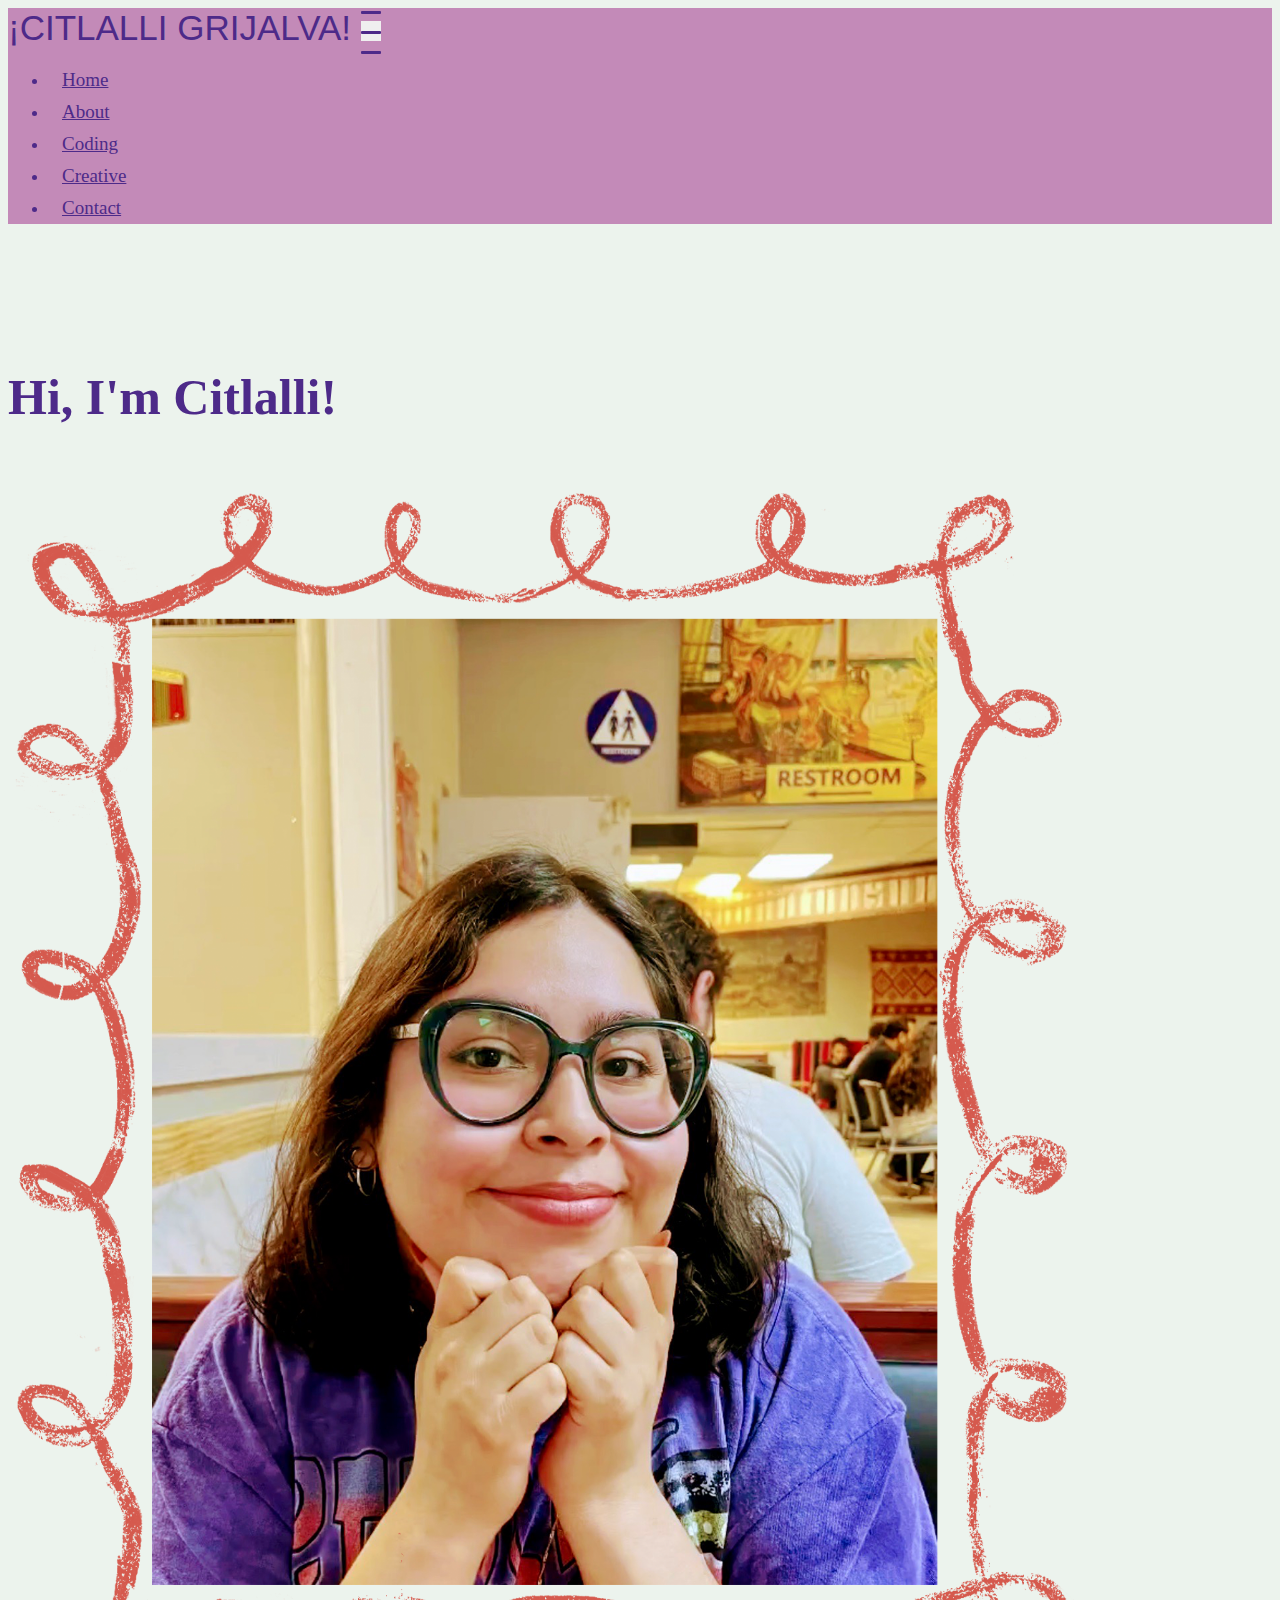
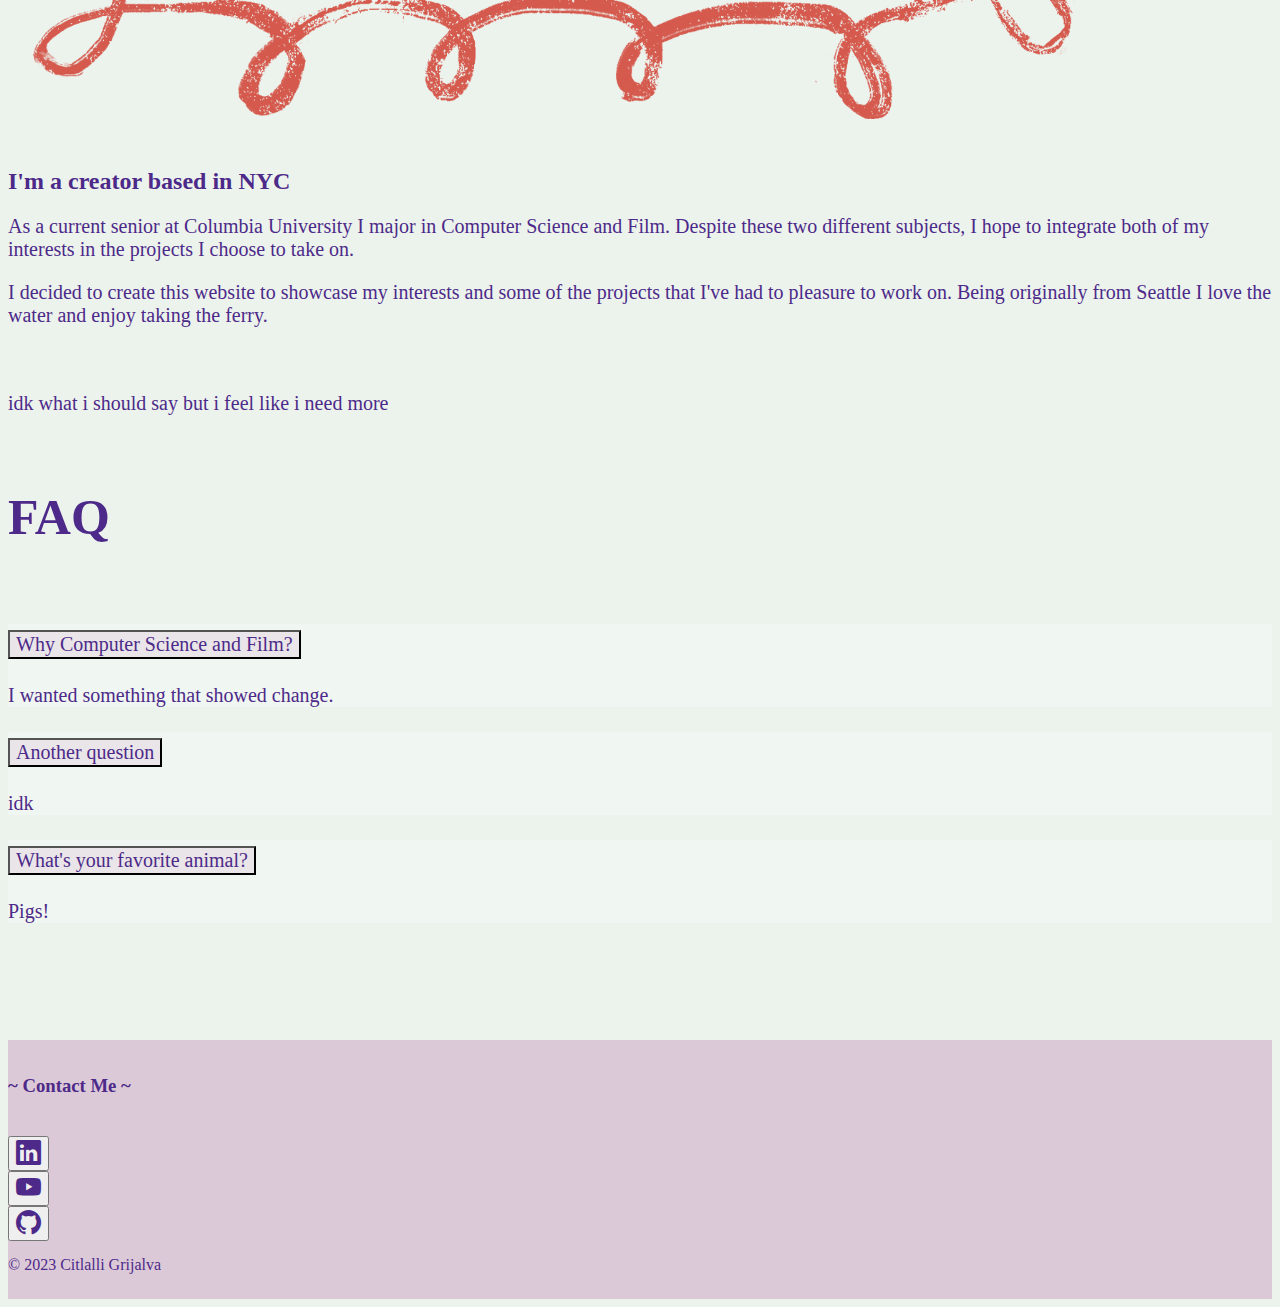
==== templates/about.html @ 0e6bfed2 "Copying files over from original Portfolio file as first commit" ====
<!DOCTYPE html>
<html lang="en">
<head>
    <meta charset="UTF-8">
    <meta http-equiv="X-UA-Compatible" content="IE=edge">
    <meta name="viewport" content="width=device-width, initial-scale=1.0">
    <link href="https://cdn.jsdelivr.net/npm/bootstrap@5.0.2/dist/css/bootstrap.min.css" rel="stylesheet" integrity="sha384-EVSTQN3/azprG1Anm3QDgpJLIm9Nao0Yz1ztcQTwFspd3yD65VohhpuuCOmLASjC" crossorigin="anonymous">
    <script defer src="https://cdn.jsdelivr.net/npm/bootstrap@5.0.2/dist/js/bootstrap.bundle.min.js" integrity="sha384-MrcW6ZMFYlzcLA8Nl+NtUVF0sA7MsXsP1UyJoMp4YLEuNSfAP+JcXn/tWtIaxVXM" crossorigin="anonymous"></script>
    <link rel="stylesheet" href="https://cdn.jsdelivr.net/npm/bootstrap-icons@1.10.5/font/bootstrap-icons.css">
    
    <link rel="stylesheet" href='/style.css'>
    <title>About Me</title>

</head> 
<body>
   
    <nav class="navbar navbar-expand-lg fixed-top">
        <div class="container">
            <a class="navbar-brand">¡CITLALLI GRIJALVA!
            </a>

            <!--toggle button-->
            <button class="navbar-toggler collapsed d-flex d-lg-none flex-column justify-content-around" type="button"  
            data-bs-toggle="collapse" 
            data-bs-target="#navmenu"
            aria-controls="navmenu"
            aria-expanded="false"
            aria-label="Toggle navigation">
               <span class="toggler-icon top-bar"></span>
               <span class="toggler-icon middle-bar"></span>
               <span class="toggler-icon bottom-bar"></span>
            </button>
 
            <!--navbar links-->
            <div class="collapse navbar-collapse justify-content-end align-self-center" id="navmenu">
                <ul class="navbar-nav ms-auto">
                    <li class="nav-item">
                        <a href="#home" class="nav-link">Home</a>
                    </li>
                    <li class="nav-item">
                        <a href="#about" class="nav-link">About</a>
                    </li>
                    <li class="nav-item">
                        <a href="#coding" class="nav-link">Coding</a>
                    </li>

                    <li class="nav-item">
                        <a href="#coding" class="nav-link">Creative</a>
                    </li>
                   
                    <li class="nav-item">
                        <a href="#contact" class="nav-link">Contact</a>
                    </li> 
                    
                </ul>
            </div>
        </div>
    </nav> 

    <section class="bio">
        <div class="container-lg">

            <div class="row justify-content-center text-center">
                <div class="col">
                    <h1 class="heading" style="padding-top: 110px; padding-bottom: 10px;"> Hi, I'm Citlalli!</h1> 
                </div>
            </div>

            <div class="row justify-content-center align-items-center" style="padding-top: 0px;">
                <div class="col-md-5 justify-content-center text-center" id="biophoto" style="padding-top: 10px;" >
                    <img class="img-fluid" style="width: 85%;" src="/images/aboutme2.png" alt="a picture of Citlalli" />
                </div>
                <div class="col-xs-9 col-md-6" style="padding-top: 15px;">
                    <h2 style = "font: 40px;">
                        I'm a creator based in NYC
                    </h2>
                    <p>
                        As a current senior at Columbia University I major in Computer Science and Film.
                        Despite these two different subjects, I hope to integrate both of my interests in the projects I choose to take on.
                    </p>
                    <p>
                        I decided to create this website to showcase my interests and some of the projects that I've had to pleasure to work on.</li>
                        Being originally from Seattle I love the water and enjoy taking the ferry.  
                    </p>
                </div>
            </div>

            <div class="row" style="padding-top:25px;">
                <div class="col text-center">
                    <p id="style">
                        idk what i should say but i feel like i need more 
                    </p>

                </div>
            </div>


        </div>

    </section>

    <section class="faq">
        <div class="container">
            <div class="row justify-content-center text-center">
                <div class="col">
                    <h1 class="heading" style="padding-top: 40px;">FAQ</h1> 
                </div>
            </div>
            <div class="row justify-content-center text-center">
                <div class="col">
                    <h1 class="heading" style="padding-top: 11px;"></h1> 
                </div>
            </div> 
            <div class="accordion" style="padding-bottom: 99px;" >
                <div class="accordion-item">
                  <h2 class="accordion-header">
                    <button class="accordion-button" type="button" data-bs-toggle="collapse" data-bs-target="#collapseOne" aria-expanded="true" aria-controls="collapseOne">
                      Why Computer Science and Film?
                    </button>
                  </h2>
                  <div id="collapseOne" class="accordion-collapse collapse show" data-bs-parent="#accordionExample">
                    <div class="accordion-body">
                        I wanted something that showed change.
                    </div>
                  </div>
                </div>
                <div class="accordion-item">
                  <h2 class="accordion-header">
                    <button class="accordion-button collapsed" type="button" data-bs-toggle="collapse" data-bs-target="#collapseTwo" aria-expanded="false" aria-controls="collapseTwo">
                      Another question
                    </button>
                  </h2>
                  <div id="collapseTwo" class="accordion-collapse collapse" data-bs-parent="#accordionExample">
                    <div class="accordion-body">
                        idk
                    </div>
                  </div>
                </div>
                <div class="accordion-item">
                  <h2 class="accordion-header">
                    <button class="accordion-button collapsed" type="button" data-bs-toggle="collapse" data-bs-target="#collapseThree" aria-expanded="false" aria-controls="collapseThree">
                      What's your favorite animal?
                    </button>
                  </h2>
                  <div id="collapseThree" class="accordion-collapse collapse" data-bs-parent="#accordionExample">
                    <div class="accordion-body">
                        Pigs!
                    </div>
                  </div>
                </div>
              </div>
        </div>
    </section>


    <section class="contact" style="background-color:#c38ab867;">
        <div class="container text-center">
            <div class="row text-center ">
                <div class="col">
                    <h3 id="style" style="padding-top: 35px; padding-bottom: 20px;">
                       ~ Contact Me ~
                    </h3>
                </div>
            </div>
            <div class="row justify-content-center">
                <div class="col-2">
                    <button type="button" class="btn" id="icon-style" >
                        <span>
                             <i class="bi bi-linkedin"></i>
                        </span>
                    </button>
                   
                </div>
                
                <div class="col-2">
                    <button type="button" class="btn" id="icon-style" >
                        <span>
                             <i class="bi bi-youtube"></i>
                        </span>
                    </button> 
                    
                </div>
                <div class="col-2">
                    <button type="button" class="btn" id="icon-style" >
                        <span>
                             <i class="bi bi-github"></i>
                        </span>
                    </button>
                    
                </div>
            </div>

            <div class="row justify-content-center" style="padding-top: 15px; padding-bottom: 25px;">
                <div class="col" id="style">
                    © 2023 Citlalli Grijalva
                </div>
            </div>
            
        </div>
    </section>

    
    

</body>
</html>
---- style.css ----
/*GENERAL STYLING*/

#style{
  font-family: Georgia, 'Times New Roman', Times, serif;
  color: #4d2a89;  
}

#icon-style{
  color:#4d2a89;  
  font-size: 25px;
}

body {
    background-color: #ecf3ed;
  }

p{
  font-family: Georgia, 'Times New Roman', Times, serif;
    font-size: 20px;
    color: #4d2a89; 
}

h2{
  font-family: Georgia, 'Times New Roman', Times, serif;
  color: #4d2a89; 
} 

.heading {
  color: #4d2a89; 
  font-family: Georgia, 'Times New Roman', Times, serif; 
  font-size: 50px; 
}

/*NAVBAR BELWO*/

.navbar {
    background-color: #c38ab8;
  
    color: #4d2a89;
  }

.navbar-brand{
    font-family: 'Franklin Gothic Medium', 'Arial Narrow', Arial, sans-serif; 
    font-size: 35px;
    color: #4d2a89;
  }

.navbar-brand:hover{
  color: #4d2a89;
}

.nav-link{
    font-family: Georgia, 'Times New Roman', Times, serif;
    color: #4d2a89;
    font-size: 19px;
  } 

.nav-link:hover{
  color: #4d2a89;
}
 
  .navbar-nav li:hover{
  background-color: #58d5d3bb;
  border-radius: 22px;
  transition: 0.3s ease;
  }

  .navbar-nav li {
    padding: 5px 14px;
  }

  /*NAVBAR TOGGLER START*/
  .navbar-toggler{
    width: 20px;
    height: 20px;
    position: relative;
    transition: .5s ease-in-out;
  }

  .navbar-toggler,
  .navbar-toggler:focus,
  .navbar-toggler:active,
  .navbar-toggler-icon:focus{
     outline: none;
     box-shadow: none;
     border: 0;
  }

  .navbar-toggler span{
    margin: 0;
    padding: 0;
  }

  .toggler-icon{
    display: block;
    position: absolute;
    height: 3px;
    width: 100%;
    background:#4d2a89; 
    border-radius: 1px;
    opacity: 1;
    left: 0;
    transform: rotate(0deg); 
    transition: .25 ease-in-out;
  }

  .middle-bar{
    margin-top: 0px;
  }

  /*when navigation is clicked*/

  .navbar-toggler .top-bar{
    margin-top: 0px;
    transform: rotate(135deg);
  }

  .navbar-toggler .middle-bar{
    opacity: 0;
    filter: alpha(opacity=0);
  }

  .navbar-toggler .bottom-bar{
    margin-top: 0px;
    transform: rotate(-135deg);
  }  
  /*state when the navbar is collapsed*/
 
  .navbar-toggler.collapsed .top-bar{
    margin-top: -20px;
    transform: rotate(0deg);
  }

  .navbar-toggler.collapsed .middle-bar{
    opacity: 1;
    filter: alpha(opacity=100);
  }

  .navbar-toggler.collapsed .bottom-bar{
    margin-top: 20px;
    transform: rotate(0deg);
  }

    /*NAVBAR TOGGLER END*/


.accordion-item{
  font-family: Georgia, 'Times New Roman', Times, serif;
  color: #4d2a89; 
  font-size: 20px;
 background-color:#f0f6f1 
}

.accordion-button{
  font-family: Georgia, 'Times New Roman', Times, serif;
  color: #4d2a89; 
  font-size: 20px;
 background-color: #c38ab828 
}

#boxshadow{
  box-shadow:0px 2px 30px -5px #d5594d
}

.form-control{
  background-color: #c38ab828;
}

#grid{
  padding-top: 20px;
  padding-bottom: 20px;
}

.card{
  background-color: #dbeaff;
  margin-top: 10px;
  margin-bottom: 10px;
}

.overlay {
  position: absolute;
  top: 0;
  bottom: 0;
  left: 0;
  right: 0;
  height: 100%;
  width: 100%;
  opacity: 0;
  transition: .1s ease;
  background-color: #58d5d3bb;
}

.card:hover .overlay {
  opacity: 1;
}

.text {
  font-size: 39px;
  position: absolute;
  top: 50%;
  left: 50%;
  -webkit-transform: translate(-50%, -50%);
  -ms-transform: translate(-50%, -50%);
  transform: translate(-50%, -50%);
  text-align: center;
}

#card-title{
  text-align: right;
  font-size: 40px;
}

#card-sub{
  text-align: right;

}


/*#58d5d2 #c38ab8; */
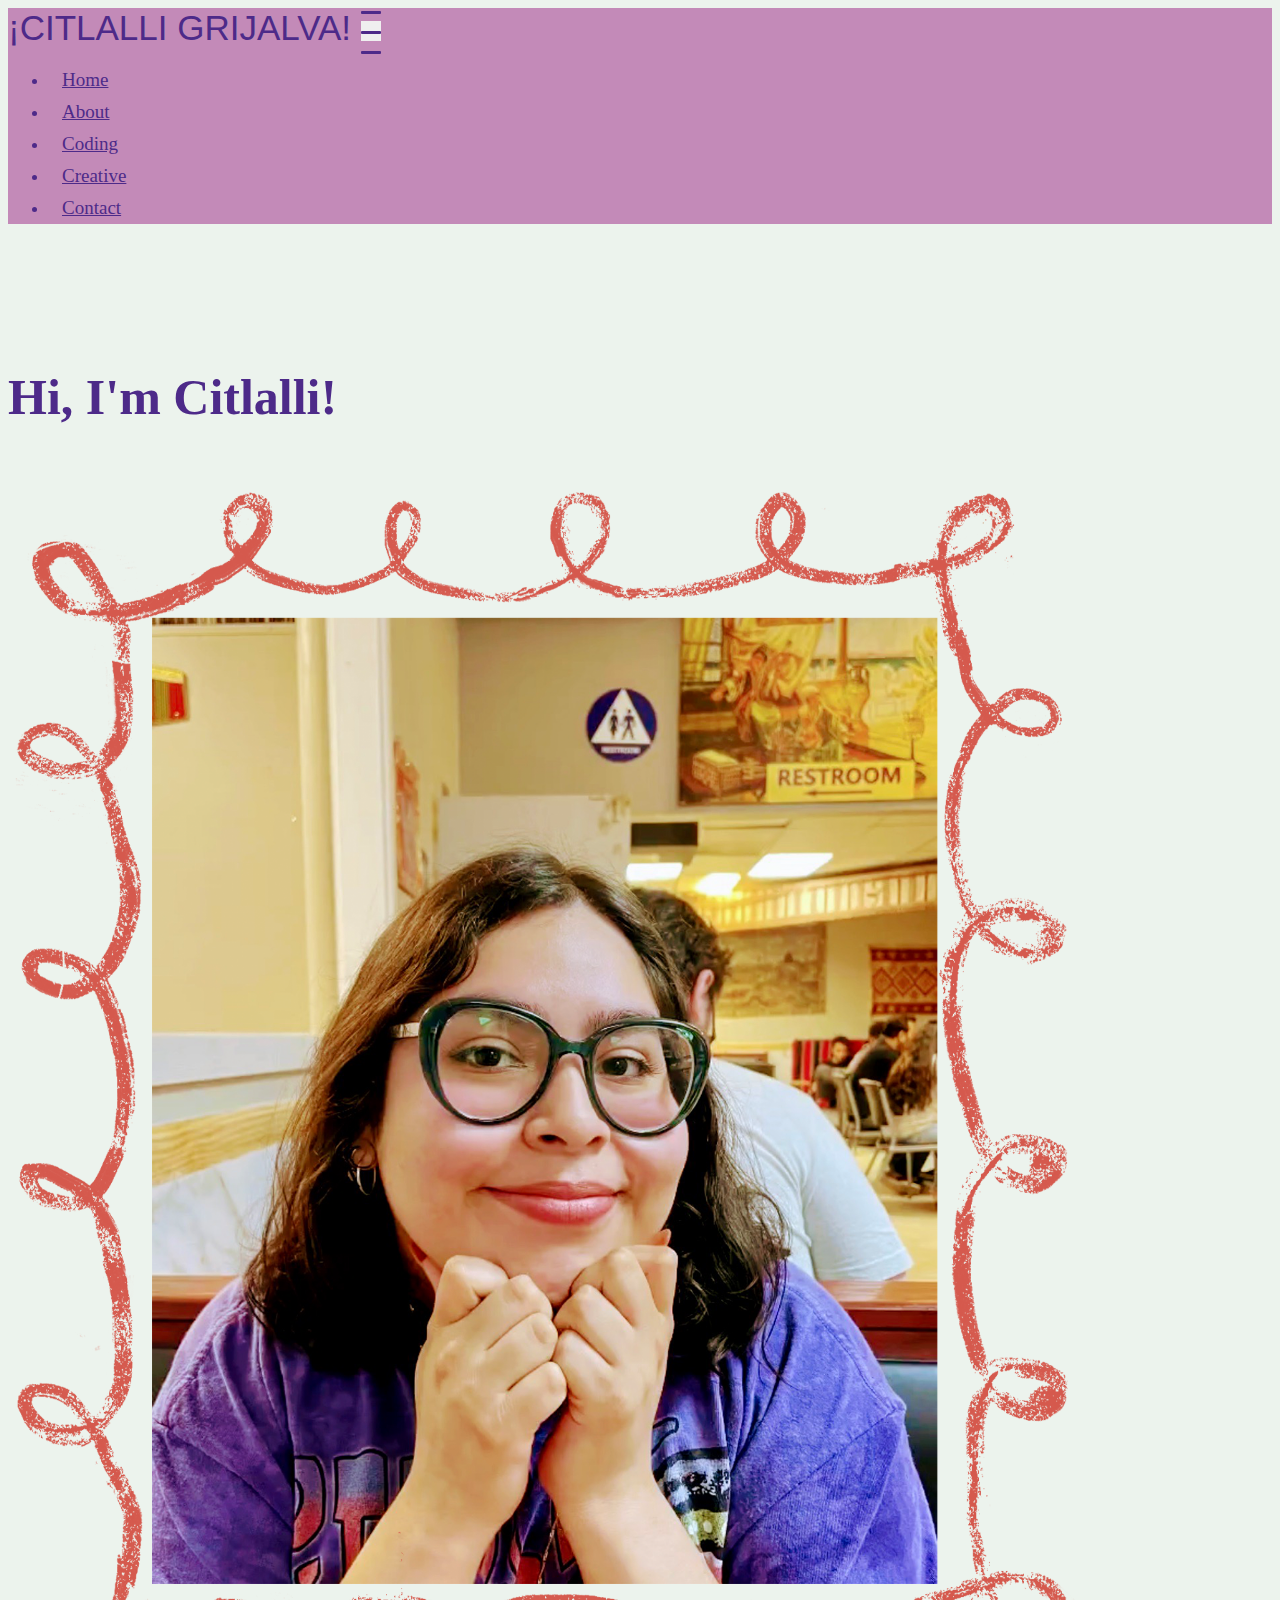
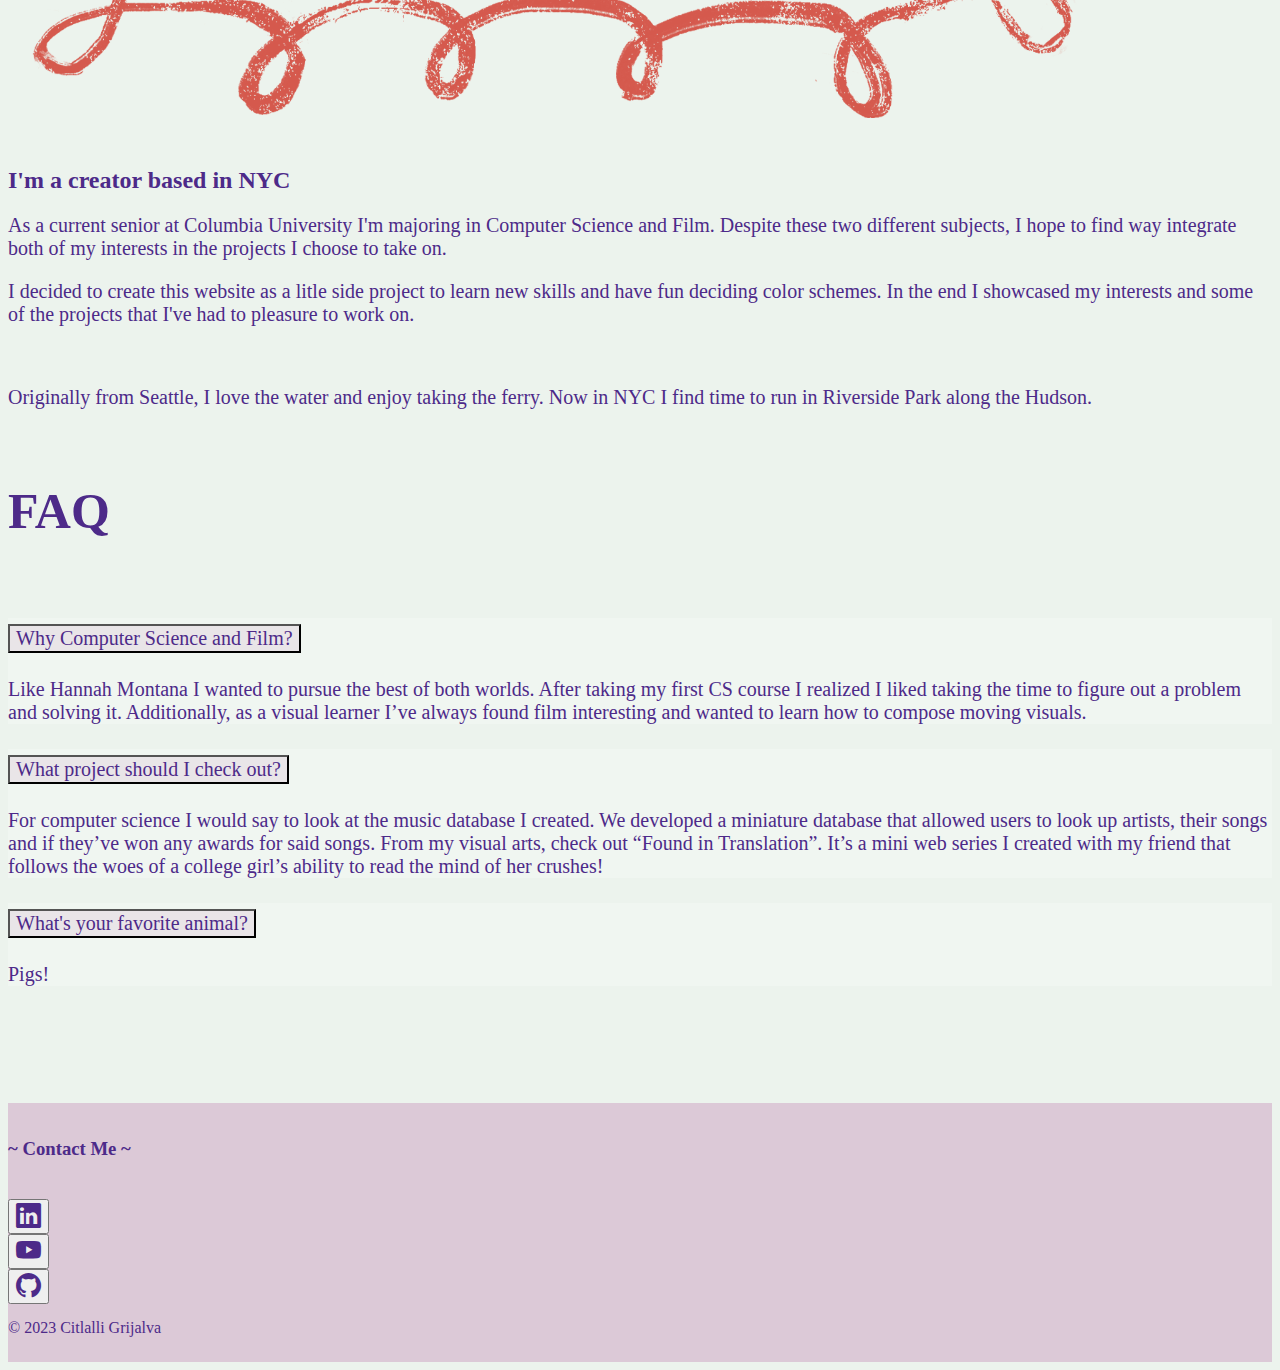
==== commit 482d9921: "More Updates" ====
--- a/templates/about.html
+++ b/templates/about.html
@@ -9,6 +9,7 @@
     <link rel="stylesheet" href="https://cdn.jsdelivr.net/npm/bootstrap-icons@1.10.5/font/bootstrap-icons.css">
     
     <link rel="stylesheet" href='/style.css'>
+    
     <title>About Me</title>
 
 </head> 
@@ -35,21 +36,21 @@
             <div class="collapse navbar-collapse justify-content-end align-self-center" id="navmenu">
                 <ul class="navbar-nav ms-auto">
                     <li class="nav-item">
-                        <a href="#home" class="nav-link">Home</a>
-                    </li>
-                    <li class="nav-item">
-                        <a href="#about" class="nav-link">About</a>
-                    </li>
-                    <li class="nav-item">
-                        <a href="#coding" class="nav-link">Coding</a>
-                    </li>
-
-                    <li class="nav-item">
-                        <a href="#coding" class="nav-link">Creative</a>
+                        <a href="/index.html" class="nav-link active" data-bss-hover-animate="pulse" >Home</a>
+                    </li>
+                    <li class="nav-item">
+                        <a href="/templates/about.html" class="nav-link" data-bss-hover-animate="pulse">About</a>
+                    </li>
+                    <li class="nav-item">
+                        <a href="/templates/coding.html" class="nav-link" data-bss-hover-animate="pulse">Coding</a>
+                    </li>
+
+                    <li class="nav-item">
+                        <a href="/templates/creative.html" class="nav-link" data-bss-hover-animate="pulse">Creative</a>
                     </li>
                    
                     <li class="nav-item">
-                        <a href="#contact" class="nav-link">Contact</a>
+                        <a href="/templates/contact.html" class="nav-link" data-bss-hover-animate="pulse" data>Contact</a>
                     </li> 
                     
                 </ul>
@@ -62,33 +63,34 @@
 
             <div class="row justify-content-center text-center">
                 <div class="col">
-                    <h1 class="heading" style="padding-top: 110px; padding-bottom: 10px;"> Hi, I'm Citlalli!</h1> 
+                    <h1 class="heading" style="padding-top: 110px; padding-bottom: 9px;"> Hi, I'm Citlalli!</h1> 
                 </div>
             </div>
 
             <div class="row justify-content-center align-items-center" style="padding-top: 0px;">
                 <div class="col-md-5 justify-content-center text-center" id="biophoto" style="padding-top: 10px;" >
-                    <img class="img-fluid" style="width: 85%;" src="/images/aboutme2.png" alt="a picture of Citlalli" />
+                    <img id="myImg" class="img-fluid" style="width: 85%;" src="/images/aboutme2.png" alt="a picture of Citlalli" />
+                   <!-- <button onclick="changeImg('myImg').src='/images/mustache.png'" id="myButton">do not touch!</button>-->
                 </div>
                 <div class="col-xs-9 col-md-6" style="padding-top: 15px;">
                     <h2 style = "font: 40px;">
                         I'm a creator based in NYC
                     </h2>
                     <p>
-                        As a current senior at Columbia University I major in Computer Science and Film.
-                        Despite these two different subjects, I hope to integrate both of my interests in the projects I choose to take on.
+                        As a current senior at Columbia University I'm majoring in Computer Science and Film.
+                        Despite these two different subjects, I hope to find way integrate both of my interests in the projects I choose to take on.
                     </p>
                     <p>
-                        I decided to create this website to showcase my interests and some of the projects that I've had to pleasure to work on.</li>
-                        Being originally from Seattle I love the water and enjoy taking the ferry.  
+                        I decided to create this website as a litle side project to learn new skills and have fun deciding color schemes. In the end I showcased my interests and
+                        some of the projects that I've had to pleasure to work on. 
                     </p>
                 </div>
             </div>
 
-            <div class="row" style="padding-top:25px;">
+            <div class="row" style="padding-top:20px;">
                 <div class="col text-center">
                     <p id="style">
-                        idk what i should say but i feel like i need more 
+                        Originally from Seattle, I love the water and enjoy taking the ferry. Now in NYC I find time to run in Riverside Park along the Hudson.
                     </p>
 
                 </div>
@@ -120,19 +122,19 @@
                   </h2>
                   <div id="collapseOne" class="accordion-collapse collapse show" data-bs-parent="#accordionExample">
                     <div class="accordion-body">
-                        I wanted something that showed change.
+                        Like Hannah Montana I wanted to pursue the best of both worlds. After taking my first CS course I realized I liked taking the time to figure out a problem and solving it. Additionally, as a visual learner I’ve always found film interesting and wanted to learn how to compose moving visuals.  
                     </div>
                   </div>
                 </div>
                 <div class="accordion-item">
                   <h2 class="accordion-header">
                     <button class="accordion-button collapsed" type="button" data-bs-toggle="collapse" data-bs-target="#collapseTwo" aria-expanded="false" aria-controls="collapseTwo">
-                      Another question
+                      What project should I check out?
                     </button>
                   </h2>
                   <div id="collapseTwo" class="accordion-collapse collapse" data-bs-parent="#accordionExample">
                     <div class="accordion-body">
-                        idk
+                        For computer science I would say to look at the music database I created. We developed a miniature database that allowed users to look up artists, their songs and if they’ve won any awards for said songs. From my visual arts, check out “Found in Translation”. It’s a mini web series I created with my friend that follows the woes of a college girl’s ability to read the mind of her crushes!
                     </div>
                   </div>
                 </div>
@@ -164,28 +166,38 @@
             </div>
             <div class="row justify-content-center">
                 <div class="col-2">
-                    <button type="button" class="btn" id="icon-style" >
-                        <span>
-                             <i class="bi bi-linkedin"></i>
-                        </span>
-                    </button>
+                    <a href="https://www.linkedin.com/in/citlalli-grijalva-b85326184/" data-bss-hover-animate="pulse" data>
+                        <button type="button" class="btn" id="icon-style" >
+                            <span>
+                                <i class="bi bi-linkedin"></i>
+                            </span>
+                        </button>
+                    
+                    </a>
                    
                 </div>
                 
                 <div class="col-2">
-                    <button type="button" class="btn" id="icon-style" >
-                        <span>
-                             <i class="bi bi-youtube"></i>
-                        </span>
-                    </button> 
-                    
-                </div>
+                    <a href="https://www.youtube.com/channel/UCku24-m4w6GhR5-s40xrokg"  data-bss-hover-animate="pulse" data>
+                        <button type="button" class="btn" id="icon-style" >
+                            <span>
+                                <i class="bi bi-youtube"></i>
+                            </span>
+                        </button>
+                    
+                    </a>
+                    
+                </div>
+                
                 <div class="col-2">
-                    <button type="button" class="btn" id="icon-style" >
-                        <span>
-                             <i class="bi bi-github"></i>
-                        </span>
-                    </button>
+                    <a href="https://github.com/citlagri" data-bss-hover-animate="pulse" data>
+                        <button type="button" class="btn" id="icon-style" >
+                            <span>
+                                <i class="bi bi-github"></i>
+                            </span>
+                        </button>
+                    
+                    </a>
                     
                 </div>
             </div>
--- a/style.css
+++ b/style.css
@@ -158,6 +158,10 @@
  background-color: #c38ab828 
 }
 
+#myButton{
+  margin: 5px;
+}
+
 #boxshadow{
   box-shadow:0px 2px 30px -5px #d5594d
 }
